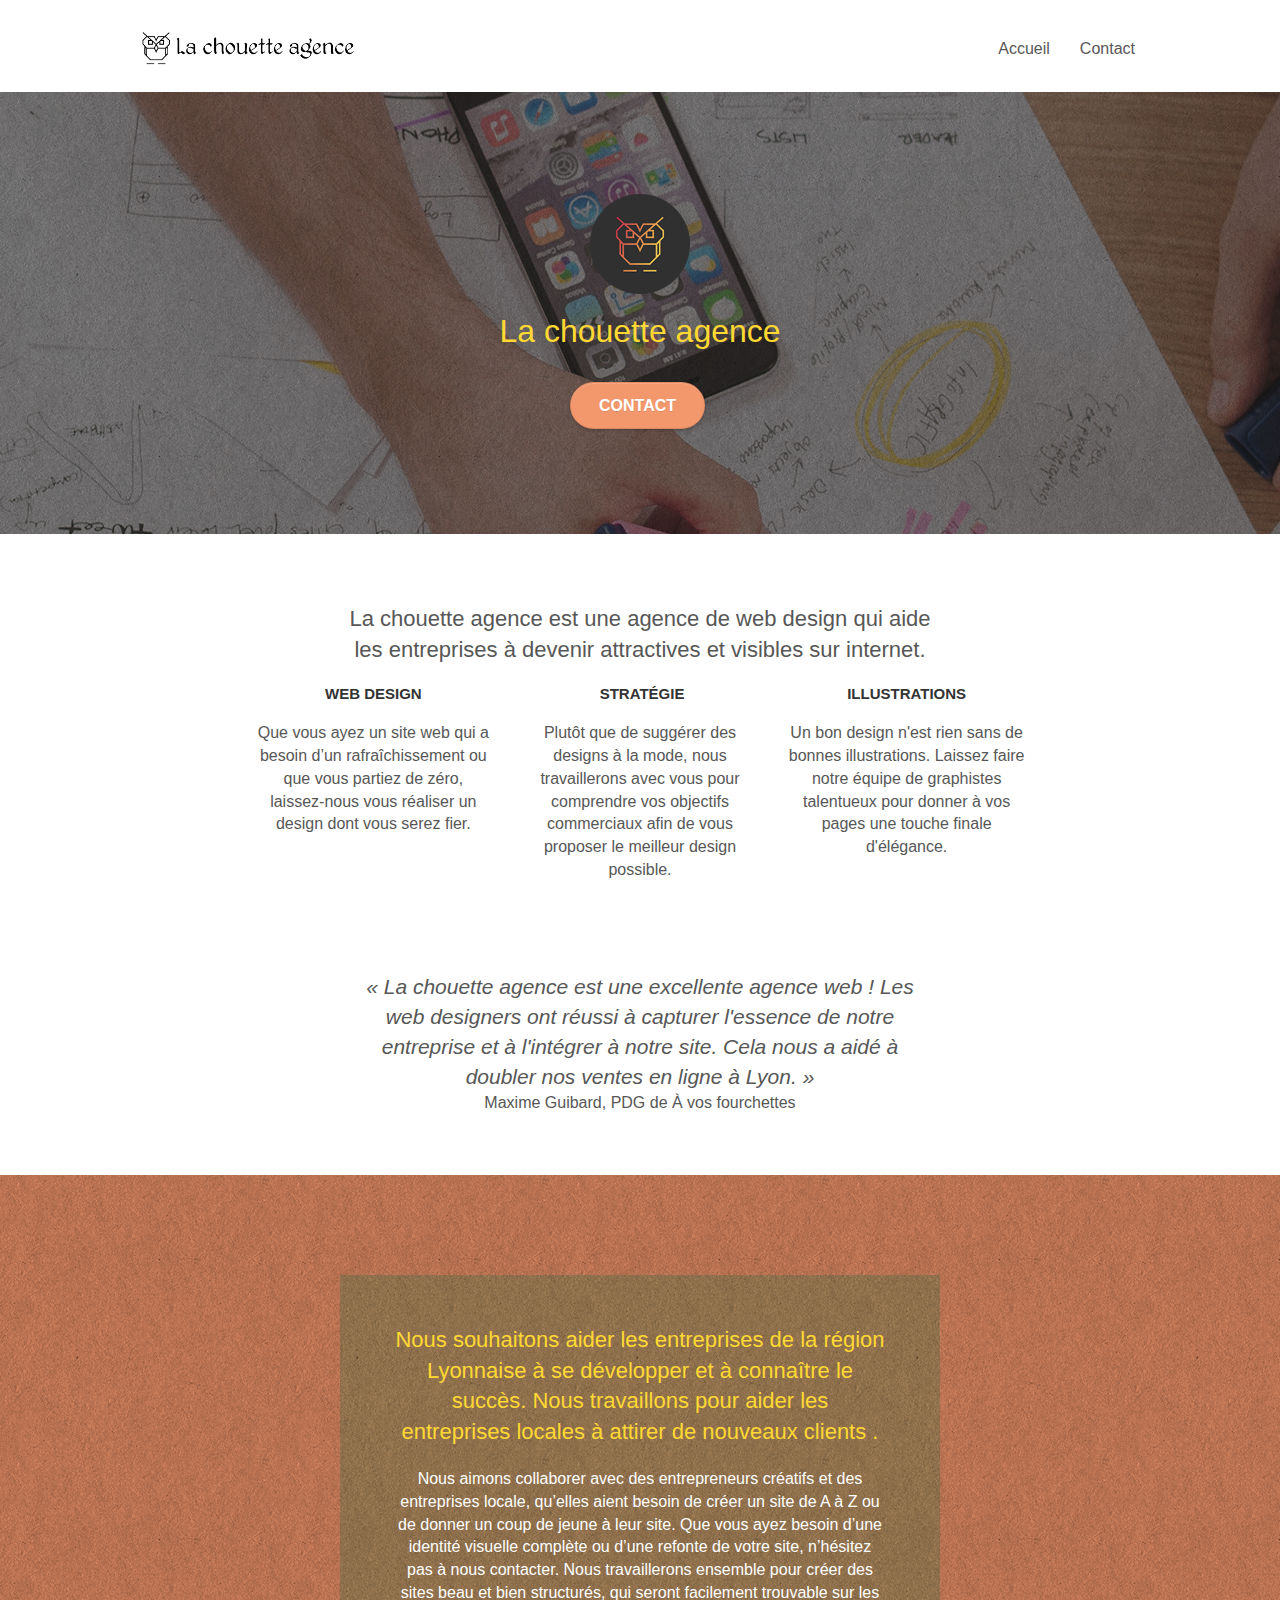
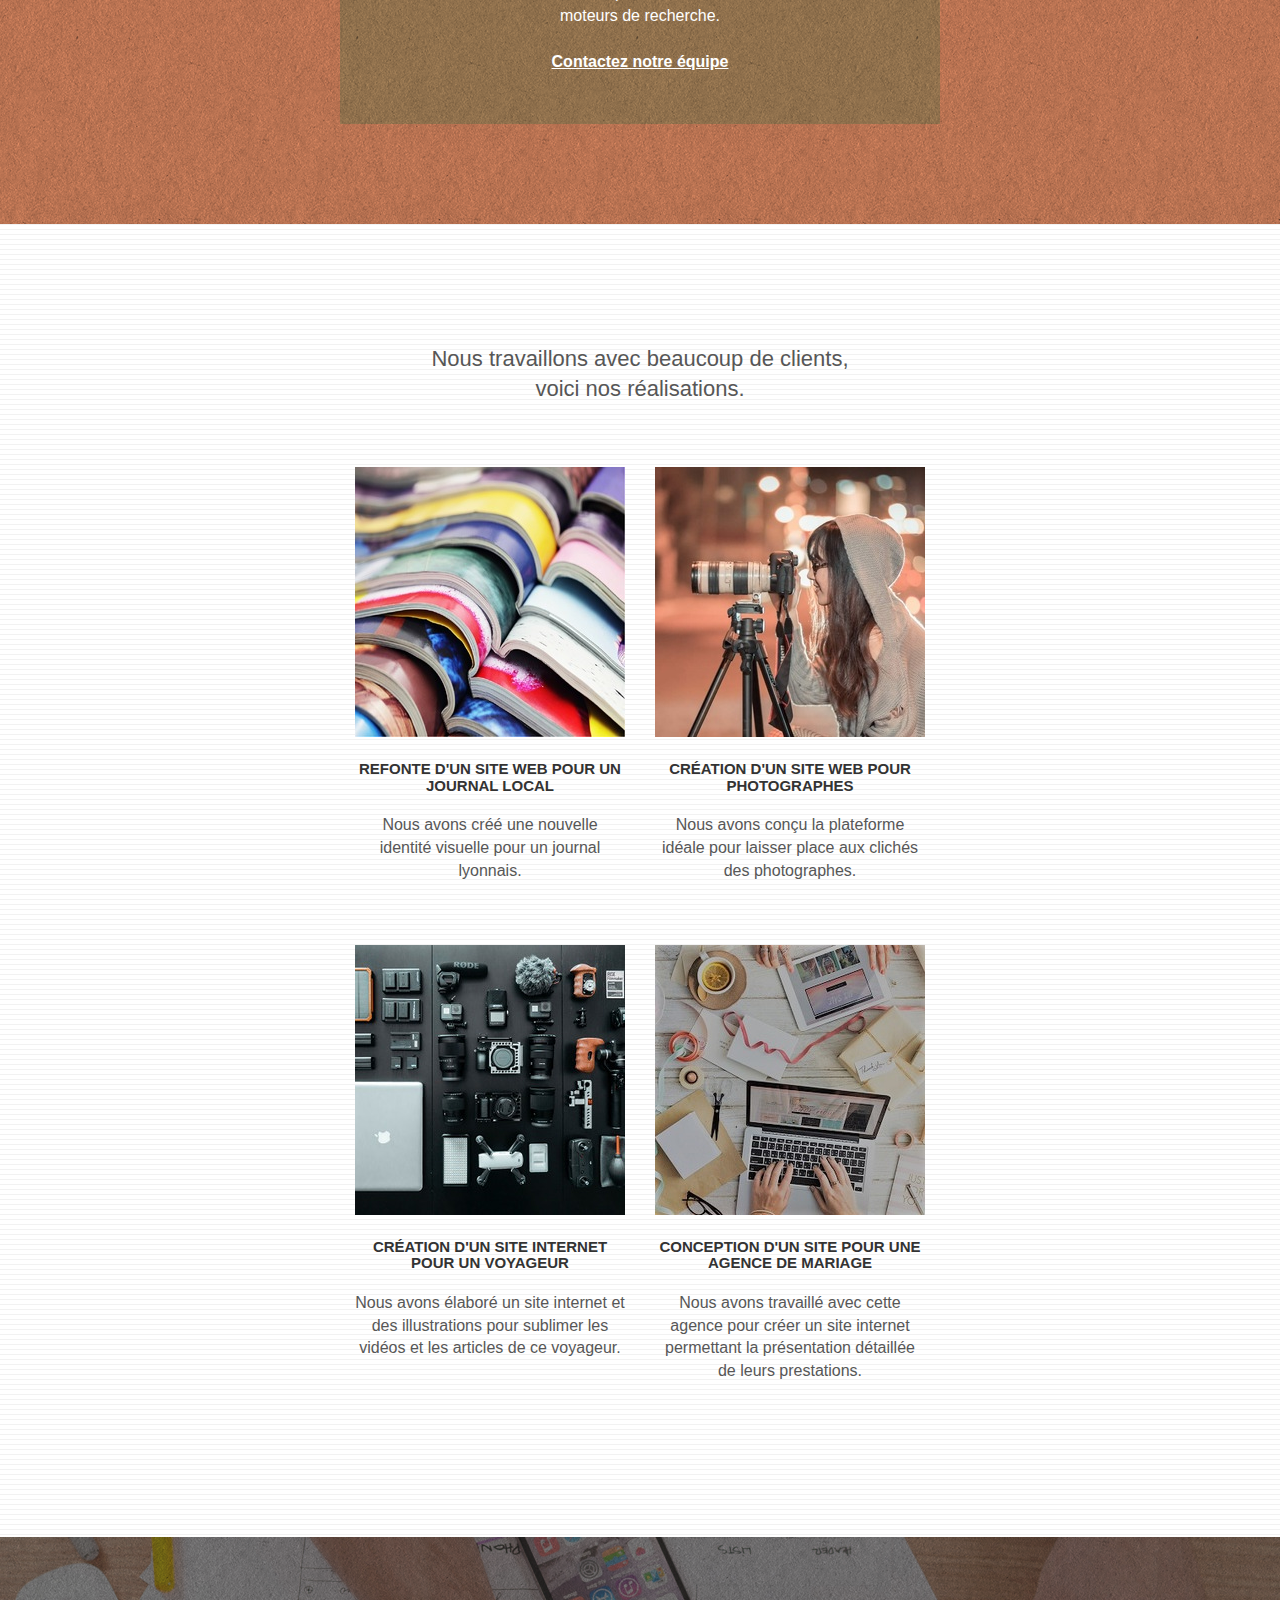
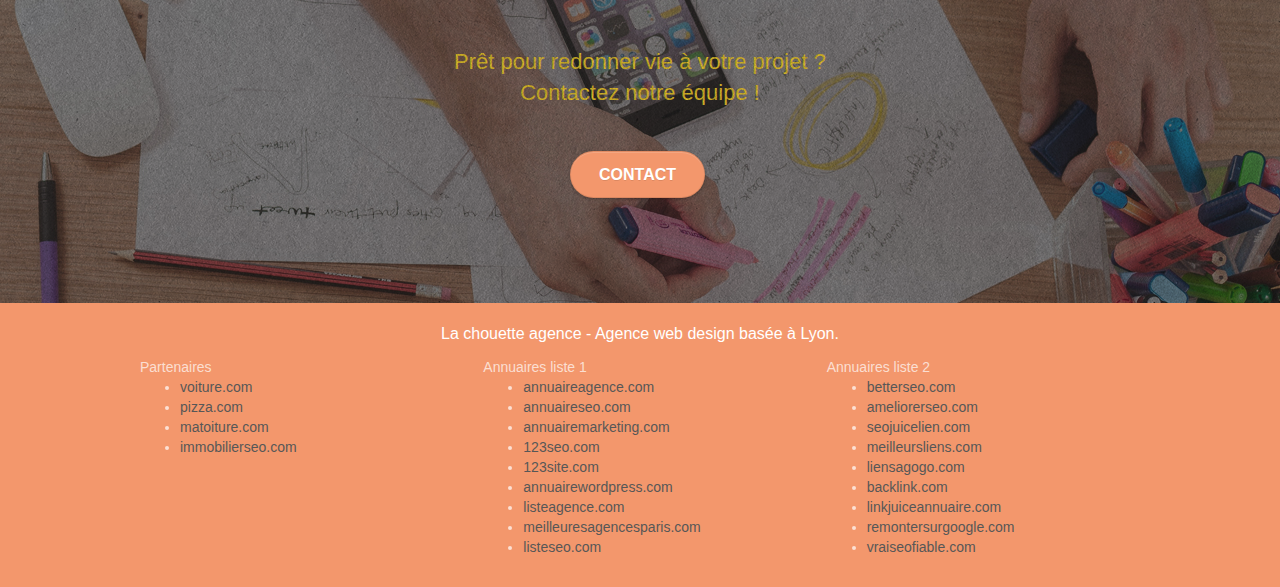
==== index.html @ 3d06c181 "Correction de diverses erreurs pour le projet" ====
<!doctype html>
<html lang="fr">
<head>
    <meta charset="utf-8">
	<meta name="keywords" content="Entreprise, Webdesign, Lyon">
    <meta name="description" content="La Chouette Agence, Entreprise de webdesign basée à Lyon, s'occupe d'aider votre entreprise à devenir attractive et visible sur internet.">
    <meta name="viewport" content="width=device-width, initial-scale=1.0, viewport-fit=cover">
    <link rel="shortcut icon" type="image/png" href="favicon.jpg">
    
	<link rel="stylesheet" type="text/css" href="./css/bootstrap.css">
	<link rel="stylesheet" type="text/css" href="style.css">
	<link rel="stylesheet" type="text/css" href="./css/font-awesome.css">
	<link rel="stylesheet" type="text/css" href="./css/et-line.css">
	
    
	<script src="./js/jquery-2.1.0.js"></script>
	<script src="./js/bootstrap.js"></script>
    <title>Accueil - La Chouette Agence</title>

    
<!-- Analytics -->
 
<!-- Analytics END -->
    
</head>
<body>
	<!-- Principal conteneur -->
	<div class="page-container">
		
		<!-- bloc-0 -->
		<div class="bloc bgc-white l-bloc " id="bloc-0">
			<div class="container bloc-sm">

				<nav class="navbar row">
					<div class="navbar-header">
						<a class="navbar-brand" href="index.html"><img src="img/la-chouette-agence.png" alt="Image représentant la Chouette Agence" height="40" /></a>
						<button id="nav-toggle" type="button" class="ui-navbar-toggle navbar-toggle" data-toggle="collapse" data-target=".navbar-1">
							<span class="sr-only">Toggle navigation</span><span class="icon-bar"></span><span class="icon-bar"></span><span class="icon-bar"></span>
						</button>
					</div>
					<div class="collapse navbar-collapse navbar-1 special-dropdown-nav">
						<ul class="site-navigation nav navbar-nav">
							<li>
								<a href="index.html">Accueil</a>
							</li>
							<li>
								<a href="contact.html">Contact</a>
							</li>
						</ul>
					</div>
				</nav>
			</div>
		</div>
		<!-- bloc-0 END -->

		<!-- bloc-1-presentation -->
		<div class="bloc bgc-dark-slate-blue bg-banniere d-bloc bg-t-edge bloc-bg-texture texture-paper b-parallax" id="bloc-1-hero">
			<div class="container bloc-lg">
				<div class="row tight-width-whitespace">
					<div class="col-sm-12">
						<img src="img/logo.png" class="center-block image-resize-mode" width="100" alt="Logo de la-chouette-agence.fr" />
						<h1 class="text-center hero-bloc-text tc-white ">
							La chouette agence
						</h1>
						<div class="text-center">
							<a href="contact.html" class="btn btn-lg btn-clean btn-rd cta-hero btn-atomic-tangerine" id="cta-hero">Contact</a>
						</div>
					</div>
				</div>
			</div>
		</div>
		<!-- bloc-1-presentation END -->

		<!-- bloc-2-services -->
		<div class="bloc bgc-white l-bloc" id="bloc-2-services">
			<div class="container bloc-md">
				<div class="row">
					<div class="col-sm-12 text-center">
						<!-- Retirer l'image et écriture du texte à la place -->						
						<h2>
							La chouette agence est une agence de web design qui aide <br/>
							les entreprises à devenir attractives et visibles sur internet.
						</h2>
					</div>
				</div>
				<div class="row voffset-lg med-width-whitespace">
					<div class="col-sm-4">
						<div class="text-center">
							<span class="et-icon-browser sm-shadow icon-dark-slate-blue icons icon-lg"></span>
						</div>
						<h3 class="mg-md text-center">
							Web design
						</h3>
						<p class="text-center ">
							Que vous ayez un site web qui a besoin d&rsquo;un rafraîchissement ou que vous partiez de zéro, laissez-nous vous réaliser un design dont vous serez fier.
						</p>
					</div>
					<div class="col-sm-4">
						<div class="text-center">
							<span class="et-icon-presentation sm-shadow icon-dark-slate-blue icons icon-lg"></span>
						</div>
						<h3 class="mg-md text-center">
							&nbsp;Stratégie
						</h3>
						<p class="text-center ">
							Plutôt que de suggérer des designs à la mode, nous travaillerons avec vous pour comprendre vos objectifs commerciaux afin de vous proposer le meilleur design possible.<br>
						</p>
					</div>
					<div class="col-sm-4">
						<div class="text-center">
							<span class="et-icon-edit sm-shadow icon-dark-slate-blue icons icon-lg"></span>
						</div>
						<h3 class="mg-md text-center">
							Illustrations
						</h3>
						<p class="text-center ">
							Un bon design n'est rien sans de bonnes illustrations. Laissez faire notre équipe de graphistes talentueux pour donner à vos pages une touche finale d'élégance.
						</p>
					</div>
				</div>
				<div class="row voffset-lg voffset">
					<div class="col-xs-12 col-md-8 col-md-offset-2 text-center">
						<!-- Retirer l'image et écriture du texte à la place-->						
						<q class="citation">
							La chouette agence est une excellente agence web ! Les <br/>
							web designers ont réussi à capturer l'essence de notre <br/>
							entreprise et à l'intégrer à notre site. Cela nous a aidé à <br/>
							doubler nos ventes en ligne à Lyon.
						</q>
						<p class="text-center">
							Maxime Guibard, PDG de À vos fourchettes
						</p>
					</div>
				</div>
			</div>
		</div>
		<!-- bloc-2-services END -->

		<!-- bloc-3-what-i-do -->
		<div class="bloc tc-white bgc-atomic-tangerine bg-presentation d-bloc bloc-bg-texture texture-paper b-parallax" id="bloc-3-what-i-do">
			<div class="container bloc-lg">
				<div class="row tight-width-whitespace black-background">
					<div class="col-sm-12">
						<h2 class="mg-md text-center tc-white">
							Nous souhaitons aider les entreprises de la région Lyonnaise à se développer et à connaître le succès. Nous travaillons pour aider les entreprises locales à attirer de nouveaux clients .<br>
						</h2>
						<p class="text-center white">
							Nous aimons collaborer avec des entrepreneurs créatifs et des entreprises locale, qu’elles aient besoin de créer un site de A à Z ou de donner un coup de jeune à leur site. Que vous ayez besoin d’une identité visuelle complète ou d’une refonte de votre site, n’hésitez pas à nous contacter. Nous travaillerons ensemble pour créer des sites beau et bien structurés, qui seront facilement trouvable sur les moteurs de recherche. <br><br><a class="ltc-white bold-link" href="contact.html">Contactez notre équipe</a><br>
						</p>
					</div>
				</div>
			</div>
		</div>
		<!-- bloc-3-what-i-do END -->

		<!-- bloc-4-portfolio -->
		<div class="bloc bgc-white bg-lines-h2-bg bg-repeat l-bloc" id="bloc-4-portfolio">
			<div class="container bloc-lg">
				<div class="row">
					<div class="col-sm-12 text-center">
						<!-- Retirer l'image et écriture du texte à la place -->
						<h2>
							Nous travaillons avec beaucoup de clients, <br/>
							voici nos réalisations.
						</h2>						
					</div>
				</div>
				<div class="row tight-width-whitespace portfolio-row">
					<div class="col-sm-6">
						<a href="#" data-lightbox="img/journal-local.jpg" data-gallery-id="gallery-1" data-caption="Refonte d'un site web pour un journal local" data-frame="snapshot-lb"><img src="img/journal-local.jpg" class="img-responsive portfolio-thumb" alt="Refonte d'un site web pour un journal local"  /></a>
						<h3 class="mg-md text-center">
							Refonte d'un site web pour un journal local
						</h3>
						<p class="text-center">
							Nous avons créé une nouvelle identité visuelle pour un journal lyonnais.
						</p>
					</div>
					<div class="col-sm-6">
						<a href="#" data-lightbox="img/site-web-photographe.jpg" data-gallery-id="gallery-1" data-caption="Création d'un site web pour photographes" data-frame="snapshot-lb"><img src="img/site-web-photographe.jpg" class="img-responsive portfolio-thumb" alt="Création d'un site web pour photographes" /></a>
						<h3 class="mg-md text-center">
							Création d'un site web pour photographes
						</h3>
						<p class="text-center">
							Nous avons conçu la plateforme idéale pour laisser place aux clichés des photographes.
						</p>
					</div>
				</div>
				<div class="row tight-width-whitespace portfolio-row">
					<div class="col-sm-6">
						<a href="#" data-lightbox="img/site-web-voyageur.jpg" data-gallery-id="gallery-1" data-caption="Création d'un site internet pour un voyageur" data-frame="snapshot-lb"><img src="img/site-web-voyageur.jpg" class="img-responsive portfolio-thumb" alt="Création d'un site web pour voyageur"/></a>
						<h3 class="mg-md text-center">
							Création d'un site internet pour un voyageur
						</h3>
						<p class="text-center">
							Nous avons élaboré un site internet et des illustrations pour sublimer les vidéos et les articles de ce voyageur.
						</p>
					</div>
					<div class="col-sm-6">
						<a href="#" data-lightbox="img/site-web-mariage.jpg" data-gallery-id="gallery-1" data-caption="Conception d'un site pour une agence de mariage" data-frame="snapshot-lb"><img src="img/site-web-mariage.jpg" class="img-responsive portfolio-thumb" alt="Création d'un site web pour agence de mariage" /></a>
						<h3 class="mg-md text-center">
							Conception d'un site pour une agence de mariage
						</h3>
						<p class="text-center">
							Nous avons travaillé avec cette agence pour créer un site internet permettant la présentation détaillée de leurs prestations.
						</p>
					</div>
				</div>
			</div>
		</div>
		<!-- bloc-4-portfolio END -->

		<!-- bloc-5-cta -->
		<div class="bloc bgc-dark-slate-blue bg-banniere d-bloc bloc-bg-texture texture-paper" id="bloc-5-cta">
			<div class="container bloc-lg">
				<div class="row">
					<h2 class="mg-md text-center tc-white">
						Prêt pour redonner vie à votre projet ?<br>Contactez notre équipe !
					</h2>
					<div class="col-sm-12 text-center">
						<a href="contact.html" class="btn btn-atomic-tangerine btn-clean btn-rd btn-lg cta-hero">Contact</a>
					</div>
				</div>
			</div>
		</div>
		<!-- bloc-5-cta END -->

		<!-- Footer - bloc-8 -->
		<div class="bloc bgc-atomic-tangerine d-bloc" id="bloc-8">
			<div class="container bloc-sm">
				<div class="row">
					<div class="col-sm-12">
						<p class="text-center white">
							La chouette agence - Agence web design basée à Lyon.<br>
						</p>
						<div class="row row-no-gutters social">
							<div class="col-sm-3">
								<div class="text-center">
									<a class="social" href="index.html"><span class="fa fa-twitter icon-md"></span></a>
								</div>
							</div>
							<div class="col-sm-3">
								<div class="text-center">
									<a class="social" href="index.html"><span class="fa fa-facebook icon-md"></span></a>
								</div>
							</div>
							<div class="col-sm-3">
								<div class="text-center">
									<a class="social" href="index.html"><span class="fa fa-dribbble icon-md"></span></a>
								</div>
							</div>
							<div class="col-sm-3">
								<div class="text-center">
									<a class="social" href="index.html"><span class="fa fa-instagram icon-md"></span></a>
								</div>
							</div>
						</div>
						<div class="row">
							<div class="col-sm-4">
								Partenaires
									<ul>
										<li><a href="voiture.com">voiture.com</a></li>
										<li><a href="pizza.com">pizza.com</a></li>
										<li><a href="matoiture.com">matoiture.com</a></li>
										<li><a href="immobilierseo.com">immobilierseo.com</a></li>
									</ul>		
							</div>
							<div class="col-sm-4">
								Annuaires liste 1
								<ul>
									<li><a href="annuaireagence.com">annuaireagence.com</a></li>
									<li><a href="annuaireseo.com">annuaireseo.com</a></li>
									<li><a href="annuairemarketing.com">annuairemarketing.com</a></li>
									<li><a href="123seoture.com">123seo.com</a></li>
									<li><a href="123site.com">123site.com</a></li>
									<li><a href="annuairewordpress.com">annuairewordpress.com</a></li>
									<li><a href="listeagence.com">listeagence.com</a></li>
									<li><a href="meilleuresagencesparis.com">meilleuresagencesparis.com</a></li>
									<li><a href="listeseo.com">listeseo.com</a></li>
								</ul>
							</div>
							<div class="col-sm-4">
								Annuaires liste 2
								<ul>
									<li><a href="betterseo.com">betterseo.com</a></li>
									<li><a href="ameliorerseo.com">ameliorerseo.com</a></li>
									<li><a href="seojuicelien.com">seojuicelien.com</a></li>
									<li><a href="meilleursliens.com">meilleursliens.com</a></li>
									<li><a href="liensagogo.com">liensagogo.com</a></li>
									<li><a href="backlink.com">backlink.com</a></li>
									<li><a href="linkjuiceannuaire.com">linkjuiceannuaire.com</a></li>
									<li><a href="remontersurgoogle.com">remontersurgoogle.com</a></li>
									<li><a href="vraiseofiable.com">vraiseofiable.com</a></li>
								</ul>
							</div>
						</div>
					</div>
				</div>
			</div>
		</div>
		<!-- Footer - bloc-8 END -->

	</div>
	<!-- Principal conteneur END -->
	<script src="./js/blocs.js"></script>
	<script src="./js/jquery.touchSwipe.js" defer></script>
	<script src="./js/gmaps.js"></script>

</body>
</html>
---- style.css ----
body {
    margin: 0;
    padding: 0;
    background: #FFF;
    overflow-x: hidden;
    -webkit-font-smoothing: antialiased;
    -moz-osx-font-smoothing: grayscale;
}

a,
button {
    transition: all .3s ease-in-out;
    outline: none!important;
}

a:hover {
    text-decoration: none;
    cursor: pointer;
}

#page-loading-blocs-notifaction {
    position: fixed;
    top: 0;
    bottom: 0;
    width: 100%;
    z-index: 100000;
    background: #FFFFFF url("img/pageload-spinner.gif") no-repeat center center;
}

.bloc {
    width: 100%;
    clear: both;
    background: 50% 50% no-repeat;
    padding: 0 50px;
    -webkit-background-size: cover;
    -moz-background-size: cover;
    -o-background-size: cover;
    background-size: cover;
    position: relative;
}

.bloc .container {
    padding-left: 0;
    padding-right: 0;
}

.bloc-lg {
    padding: 100px 50px;
}

.bloc-md {
    padding: 50px;
}

.bloc-sm {
    padding: 20px 50px;
}

.bg-center,
.bg-l-edge,
.bg-r-edge,
.bg-t-edge,
.bg-b-edge,
.bg-tl-edge,
.bg-bl-edge,
.bg-tr-edge,
.bg-br-edge,
.bg-repeat {
    -webkit-background-size: auto!important;
    -moz-background-size: auto!important;
    -o-background-size: auto!important;
    background-size: auto!important;
}

.bg-repeat {
    background: repeat;
}

.bg-t-edge {
    background: top no-repeat;
}

.bloc-bg-texture::before {
    content: "";
    background-size: 2px 2px;
    position: absolute;
    top: 0;
    bottom: 0;
    left: 0;
    right: 0;
}

.texture-paper::before {
    background: url("img/texture-paper.png");
    background-size: 280px 280px;
}

.b-parallax {
    background-attachment: fixed;
}

.d-bloc {
    color: rgba(255, 255, 255, .7);
}

.d-bloc button:hover {
    color: rgba(255, 255, 255, .9);
}

.d-bloc .icon-round,
.d-bloc .icon-square,
.d-bloc .icon-rounded,
.d-bloc .icon-semi-rounded-a,
.d-bloc .icon-semi-rounded-b {
    border-color: rgba(255, 255, 255, .9);
}

.d-bloc .divider-h span {
    border-color: rgba(255, 255, 255, .2);
}

.d-bloc .a-btn,
.d-bloc .navbar a,
.d-bloc .navbar-brand,
.d-bloc a .icon-sm,
.d-bloc a .icon-md,
.d-bloc a .icon-lg,
.d-bloc a .icon-xl,
.d-bloc h1 a,
.d-bloc h2 a,
.d-bloc h3 a,
.d-bloc h4 a,
.d-bloc h5 a,
.d-bloc h6 a,
.d-bloc p a {
    color: rgba(255, 255, 255, .6);
}

.d-bloc .a-btn:hover,
.d-bloc .navbar a:hover,
.d-bloc .navbar-brand:hover,
.d-bloc a:hover .icon-sm,
.d-bloc a:hover .icon-md,
.d-bloc a:hover .icon-lg,
.d-bloc a:hover .icon-xl,
.d-bloc h1 a:hover,
.d-bloc h2 a:hover,
.d-bloc h3 a:hover,
.d-bloc h4 a:hover,
.d-bloc h5 a:hover,
.d-bloc h6 a:hover,
.d-bloc p a:hover {
    color: rgba(255, 255, 255, 1);
}

.d-bloc .navbar-toggle .icon-bar {
    background: rgba(255, 255, 255, 1);
}

.d-bloc .btn-wire,
.d-bloc .btn-wire:hover {
    color: rgba(255, 255, 255, 1);
    border-color: rgba(255, 255, 255, 1);
}

.d-bloc .panel {
    color: rgba(0, 0, 0, .5);
}

.d-bloc .panel button:hover {
    color: rgba(0, 0, 0, .7);
}

.d-bloc .panel icon {
    border-color: rgba(0, 0, 0, .7);
}

.d-bloc .panel .divider-h span {
    border-color: rgba(0, 0, 0, .1);
}

.d-bloc .panel .a-btn {
    color: rgba(0, 0, 0, .6);
}

.d-bloc .panel .a-btn:hover {
    color: rgba(0, 0, 0, 1);
}

.d-bloc .panel .btn-wire,
.d-bloc .panel .btn-wire:hover {
    color: rgba(0, 0, 0, .7);
    border-color: rgba(0, 0, 0, .3);
}

.d-bloc .panel,
.l-bloc {
    color: rgba(0, 0, 0, .5);
}

.d-bloc .panel button:hover,
.l-bloc button:hover {
    color: rgba(0, 0, 0, .7);
}

.l-bloc .icon-round,
.l-bloc .icon-square,
.l-bloc .icon-rounded,
.l-bloc .icon-semi-rounded-a,
.l-bloc .icon-semi-rounded-b {
    border-color: rgba(0, 0, 0, .7);
}

.d-bloc .panel .divider-h span,
.l-bloc .divider-h span {
    border-color: rgba(0, 0, 0, .1);
}

.d-bloc .panel .a-btn,
.l-bloc .a-btn,
.l-bloc .navbar a,
.l-bloc .navbar-brand,
.l-bloc a .icon-sm,
.l-bloc a .icon-md,
.l-bloc a .icon-lg,
.l-bloc a .icon-xl,
.l-bloc h1 a,
.l-bloc h2 a,
.l-bloc h3 a,
.l-bloc h4 a,
.l-bloc h5 a,
.l-bloc h6 a,
.l-bloc p a {
    color: rgba(0, 0, 0, .6);
}

.d-bloc .panel .a-btn:hover,
.l-bloc .a-btn:hover,
.l-bloc .navbar a:hover,
.l-bloc .navbar-brand:hover,
.l-bloc a:hover .icon-sm,
.l-bloc a:hover .icon-md,
.l-bloc a:hover .icon-lg,
.l-bloc a:hover .icon-xl,
.l-bloc h1 a:hover,
.l-bloc h2 a:hover,
.l-bloc h3 a:hover,
.l-bloc h4 a:hover,
.l-bloc h5 a:hover,
.l-bloc h6 a:hover,
.l-bloc p a:hover {
    color: rgba(0, 0, 0, 1);
}

.l-bloc .navbar-toggle .icon-bar {
    color: rgba(0, 0, 0, .6);
}

.d-bloc .panel .btn-wire,
.d-bloc .panel .btn-wire:hover,
.l-bloc .btn-wire,
.l-bloc .btn-wire:hover {
    color: rgba(0, 0, 0, .7);
    border-color: rgba(0, 0, 0, .3);
}

.voffset {
    margin-top: 30px;
}

.voffset-lg {
    margin-top: 80px;
}

.row-no-gutters {
    margin-right: 0;
    margin-left: 0;
}

.row.row-no-gutters > [class^="col-"],
.row.row-no-gutters > [class*=" col-"] {
    padding-right: 0;
    padding-left: 0;
}

#bloc-1-hero h1 {
    font-size: 32px;
}

.navbar {
    margin-bottom: 0;
    z-index: 1;
}

.navbar-brand {
    height: auto;
    padding: 3px 15px;
    font-size: 25px;
    font-weight: normal;
    font-weight: 600;
    line-height: 44px;
}

.navbar-brand img {
    max-height: 200px;
    margin: 0 5px 0 0;
    display: inline;
}

.navbar-brand img[src$=svg] {
    min-width: 100px;
}

.nav-center .navbar-brand img {
    margin: 0;
}

.navbar .nav {
    padding-top: 2px;
    margin-right: -16px;
    float: right;
    z-index: 1;
}

.nav > li {
    float: left;
    margin-top: 4px;
    font-size: 16px;
}

.navbar-nav .open .dropdown-menu > li > a {
    text-align: inherit;
}

.nav > li a:hover,
.nav > li a:focus {
    background: transparent;
}

.navbar-toggle {
    margin: 10px 10px 0 0;
    border: 0px;
}

.navbar-toggle:hover {
    background: transparent!important;
}

.navbar-toggle .icon-bar {
    background-color: rgba(0, 0, 0, .5);
    width: 26px;
}

.nav-invert .navbar .nav {
    float: left;
}

.nav-invert .navbar-header,
.nav-invert .navbar-brand {
    float: right;
    position: relative;
    z-index: 2;
}

@media (min-width: 768px) {
    .site-navigation {
        position: absolute;
        top: 50%;
        right: 20px;
        transform: translate(0, -50%);
        -webkit-transform: translateY(-50%);
    }
    .nav > li .dropdown-menu a,
    .nav > li .dropdown-menu a:hover {
        color: #484848;
    }
    .nav-invert .site-navigation {
        left: 0;
        right: 0;
    }
    .nav-center {
        text-align: center;
    }
    .nav-center .navbar-header {
        width: 100%;
    }
    .nav-center .navbar-header,
    .nav-center .navbar-brand,
    .nav-center .nav > li {
        float: none;
        display: inline-block;
    }
    .nav-center .site-navigation {
        position: relative;
        width: 100%;
        right: 0;
        margin-right: 0px;
        margin-top: 20px;
    }
    .nav-center.mini-nav .navbar-toggle {
        float: none;
        margin: 10px auto 0;
    }
}

.nav > li > .dropdown a {
    background: none!important;
    display: block;
    padding: 14px 15px;
}

nav .caret {
    margin: 0 5px;
}

.dropdown-menu .dropdown-menu {
    top: -8px;
    left: 100%;
}

.dropdown-menu .dropmenu-flow-right {
    top: 100%;
    left: 0;
    margin-left: -1px;
    border-top-left-radius: 0;
    border-top-right-radius: 0;
}

.dropdown-menu .dropdown span {
    border: 4px solid black;
    border-top-color: transparent;
    border-right-color: transparent;
    border-bottom-color: transparent;
    margin: 6px -5px 0 0!important;
    float: right;
}

.mg-md {
    margin-top: 10px;
    margin-bottom: 20px;
}

.mg-lg {
    margin-top: 10px;
    margin-bottom: 40px;
}

.btn {
    margin: 0 5px 5px 0;
}

.btn.pull-right {
    margin: 0 0 5px 5px;
}

.btn-d,
.btn-d:hover,
.btn-d:focus {
    color: #FFF;
    background: rgba(0, 0, 0, .3);
}

button {
    outline: none!important;
}

.btn-rd {
    border-radius: 40px;
}

.btn-clean {
    border: 1px solid rgba(0, 0, 0, .08);
    border-bottom-color: rgba(0, 0, 0, .1);
    text-shadow: 0 1px 0 rgba(0, 0, 1, .1);
    box-shadow: 0 1px 3px rgba(0, 0, 1, .25), inset 0 1px 0 0 rgba(255, 255, 255, .15);
}

.icon-md {
    font-size: 30px!important;
}

.icon-lg {
    font-size: 60px!important;
}

.sm-shadow {
    text-shadow: 0 1px 2px rgba(0, 0, 0, .3);
}

.panel-sq,
.panel-sq .panel-heading,
.panel-sq .panel-footer {
    border-radius: 0;
}

.panel-rd {
    border-radius: 30px;
}

.panel-rd .panel-heading {
    border-radius: 29px 29px 0 0;
}

.panel-rd .panel-footer {
    border-radius: 0 0 29px 29px;
}

.form-control {
    border-color: rgba(0, 0, 0, .1);
    box-shadow: none;
}

.scrollToTop {
    width: 40px;
    height: 40px;
    position: fixed;
    bottom: 20px;
    right: 20px;
    opacity: 0;
    z-index: 500;
    transition: all .3s ease-in-out;
}

.scrollToTop span {
    margin-top: 6px;
}

.showScrollTop {
    font-size: 14px;
    opacity: 1;
}

a[data-lightbox] {
    position: relative;
    display: block;
    text-align: center;
}

a[data-lightbox]:hover::before {
    content: "+";
    font-family: "HelveticaNeue-Light", "Helvetica Neue Light", "Helvetica Neue", Helvetica, Arial;
    font-size: 32px;
    width: 50px;
    height: 50px;
    margin-left: -25px;
    border-radius: 50%;
    background: rgba(0, 0, 0, .6);
    color: #FFF;
    font-weight: 100;
    z-index: 1;
    position: absolute;
    top: 50%;
    transform: translateY(-50%);
    -webkit-transform: translateY(-50%);
}

a[data-lightbox]:hover img {
    opacity: 0.6;
    -webkit-animation-fill-mode: none;
    animation-fill-mode: none;
}

#lightbox-modal {
    display: flex;
    align-items: center;
}

#lightbox-modal .modal-dialog {
    width: 90%;
    max-width: 900px;
    margin: 0 auto 0;
}

#lightbox-modal .modal-dialog img {
    max-height: 90vh;
    margin: 0 auto;
    width: 500px;
}

.lightbox-caption {
    padding: 20px;
    color: #FFF;
    background: rgba(0, 0, 0, .5);
    /*position: absolute;
    left: 15px;
    right: 15px;
    bottom: 5px;*/
    display: flex;
    justify-content: center;
    width: 100%;
    margin-top: 15px;
}

.close-lightbox {
    color: #FFF;
    font-size: 30px;
    position: absolute;
    top: 20px;
    right: 20px;
    z-index: 20;
    background: rgba(0, 0, 0, .5);
    border: none;
    line-height: 30px;
    padding: 0 9px 5px;
    opacity: 0.3;
}

.close-lightbox:hover,
.next-lightbox:hover,
.prev-lightbox:hover {
    opacity: 1.0;
    color: #FFF;
}

.next-lightbox,
.prev-lightbox {
    font-size: 20px;
    color: rgba(255, 255, 255, .9);
    background: rgba(0, 0, 0, .5);
    transition: all .2s ease-in-out;
    position: absolute;
    top: 45%;
    z-index: 1;
    opacity: 0.4;
}

.next-lightbox {
    padding: 6px 8px 1px 13px;
    right: 25px;
}

.prev-lightbox {
    padding: 6px 13px 1px 10px;
    left: 25px;
}

/*.snapshot-lb .modal-body {
    padding-bottom: 45px;
}*/

.snapshot-lb .lightbox-caption {
    padding: 0;
    color: rgba(0, 0, 0, .5);
    background: none;
}

h1,
h2,
h3,
h4,
h5,
h6,
p,
label,
.btn,
a {
    font-family: "helvetica";
    font-weight: 400;
    color: #575757!important;
}

.container {
    max-width: 1000px;
}

.hero-bloc-text {
    font-size: 38px;
}

.hero-bloc-text-sub {
    font-size: 36px;
}

.statement-bloc-text {
    line-height: 26px;
    font-style: italic;
    font-size: 20px;
    text-align: center;
    font-weight: lighter;
    max-width: 520px;
    margin: auto auto auto auto;
}

p {
    font-size: 16px;
}

.tight-width-whitespace {
    max-width: 600px;
    margin: auto auto auto auto;
}

.h1 {
    font-size: 20px;
    font-family: "Open Sans";
}

.cta-hero {
    margin-top: 22px;
    color: #FFFFFF!important;
    text-transform: uppercase;
    padding: 12px 28px 12px 28px;
    font-size: 16px;
    font-weight: 700;
}

.social {
    /*  
        Ajout de 
        display : flex
        justify-content: space-evenly
    */
    display: flex;
    justify-content: space-evenly;
    max-width: 400px;
    margin: auto auto auto auto;
}
/*
    Ajout de la classe css "citation" ainsi que
    font-style: italic;
    font-size: 21px;
*/
.citation {
    font-style: italic;
    font-size: 21px;
    color: #575757;
}

h2 {
    font-size: 22px;
    line-height: 1.4em;
}

h3 {
    font-size: 15px;
    text-transform: uppercase;
    font-weight: 700;
    color: #333333!important;
}

.med-width-whitespace {
    max-width: 800px;
    margin: auto auto auto auto;
    box-shadow: 0px 0px 0px #000000;
}

h1 {
    color: #333333!important;
}

h4 {
    color: #333333!important;
}

.icons {
    margin-bottom: 14px;
    margin-top: 24px;
}

.white {
    color: #FFFFFF!important;
}

.portfolio-thumb {
    margin-bottom: 24px;
}

.portfolio-row {
    margin-bottom: 44px;
    margin-top: 50px;
}

.avatar {
    box-shadow: 0px 4px 9px rgba(0, 0, 0, 0.3);
}

.black-background {
    background-color: rgba(165, 147, 99, 0.7);
    padding: 40px 40px 40px 40px;
}

.bold-link {
    font-size: 16px;
    font-weight: 900;
    text-decoration: underline!important;
}

.bgc-white {
    background-color: #FFFFFF;
}

.bgc-dark-slate-blue {
    background-color: #364577;
}

.bgc-atomic-tangerine {
    background-color: #F3976C;
}

.tc-white {
    color: #ffd932!important;
}

.btn-atomic-tangerine {
    background: #F3976C;
    color: #FFFFFF!important;
}

.btn-atomic-tangerine:hover {
    background: #c27956!important;
    color: #FFFFFF!important;
}

.ltc-white {
    color: #FFFFFF!important;
}

.ltc-white:hover {
    color: #cccccc!important;
}

.ltc-atomic-tangerine {
    color: #F3976C!important;
}

.ltc-atomic-tangerine:hover {
    color: #c27956!important;
}

.icon-dark-slate-blue {
    color: #364577!important;
    border-color: #364577!important;
}

.bg-dots-bg {
    background-image: url("img/dots-bg.png");
}

.bg-lines-h2-bg {
    background-image: url("img/lines-h2-bg.png");
}

.bg-banniere {
    background-image: url("img/la-chouette-agence-banniere.jpg");
}

.bg-presentation {
    background-image: url("img/image-de-presentation.jpg");
}

@media (max-width: 1024px) {
    .bloc {
        padding-left: 20px;
        padding-right: 20px;
    }
    .bloc.full-width-bloc,
    .bloc-tile-2.full-width-bloc .container,
    .bloc-tile-3.full-width-bloc .container,
    .bloc-tile-4.full-width-bloc .container {
        padding-left: 0;
        padding-right: 0;
    }
}

@media (max-width: 992px) and (min-width: 768px) {
    .navbar .nav {
        max-width: 80%
    }
    .nav-center.navbar .nav {
        max-width: 100%
    }
}

@media only screen and (min-width: 768px) and (max-width: 1024px) and (orientation: landscape) {
    .b-parallax {
        background-attachment: scroll;
    }
}

@media only screen and (min-width: 1024px) and (max-width: 1366px) and (-webkit-min-device-pixel-ratio: 1.5) {
    .b-parallax {
        background-attachment: scroll;
    }
}

@media (max-width: 991px) {
    .container {
        width: 100%;
    }
    .b-parallax {
        background-attachment: scroll;
    }
    .page-container,
    #hero-bloc {
        overflow-x: hidden;
        position: relative;
    }
    .bloc {
        padding-left: env(safe-area-inset-left);
        padding-right: env(safe-area-inset-right);
    }
    .bloc-group,
    .bloc-group .bloc {
        display: block;
        width: 100%;
    }
    .bloc-fill-screen .fill-bloc-top-edge,
    .bloc-fill-screen .fill-bloc-bottom-edge {
        padding: 0 20px;
        padding-left: env(safe-area-inset-left);
        padding-right: env(safe-area-inset-right);
    }
}

@media (max-width: 767px) {
    .page-container {
        overflow-x: hidden;
        position: relative;
    }
    h1,
    h2,
    h3,
    h4,
    h5,
    h6,
    p,
    #disqus_thread {
        padding-left: 10px!important;
        padding-right: 10px!important;
    }
    .b-parallax {
        background-attachment: scroll;
    }
    .navbar .nav {
        padding-top: 0;
        border-top: 1px solid rgba(0, 0, 0, .2);
        float: none!important;
    }
    .navbar.row {
        margin-left: 0;
        margin-right: 0;
    }
    .site-navigation {
        position: inherit;
        transform: none;
        -webkit-transform: none;
        -ms-transform: none;
    }
    .nav > li {
        margin-top: 0;
        border-bottom: 1px solid rgba(0, 0, 0, .1);
        background: rgba(0, 0, 0, .05);
        text-align: left;
        padding-left: 15px;
        width: 100%;
    }
    .nav > li:hover {
        background: rgba(0, 0, 0, .08);
    }
    .dropdown .dropdown a .caret {
        float: none;
        margin: 5px 0 0 10px!important;
        border: 4px solid black;
        border-bottom-color: transparent;
        border-right-color: transparent;
        border-left-color: transparent;
    }
    #hero-bloc .navbar .nav {
        background: rgba(0, 0, 0, .8);
    }
    #hero-bloc .navbar .nav a {
        color: rgba(255, 255, 255, .6);
    }
    .hero {
        padding: 50px 0;
    }
    .hero-nav {
        left: -1px;
        right: -1px;
    }
    .navbar-collapse {
        padding: 0;
        overflow-x: hidden;
        -webkit-box-shadow: none;
        box-shadow: none;
    }
    .navbar-brand img {
        max-height: 40px;
        width: auto;
    }
    .nav-invert .navbar-header {
        float: none;
        width: 100%;
    }
    .nav-invert .navbar-toggle {
        float: left;
        margin-left: 10px;
    }
    .bloc {
        padding-left: 0;
        padding-right: 0;
    }
    .bloc-xxl,
    .bloc-xl,
    .bloc-lg {
        padding: 40px 0;
    }
    .bloc-sm,
    .bloc-md {
        padding-left: 0;
        padding-right: 0;
    }
    .bloc-tile-2 .container,
    .bloc-tile-3 .container,
    .bloc-tile-4 .container,
    .bloc-fill-screen .fill-bloc-top-edge,
    .bloc-fill-screen .fill-bloc-bottom-edge {
        padding-left: 0;
        padding-right: 0;
    }
    .a-block {
        padding: 0 10px;
    }
    /*
    Ajout du css afin de centrer les images en version mobile
    */
    #bloc-4-portfolio img{
        margin: auto;
    }
    .btn-dwn {
        display: none;
    }
    .voffset {
        margin-top: 5px;
    }
    .voffset-md {
        margin-top: 20px;
    }
    .voffset-lg {
        margin-top: 30px;
    }
    form {
        padding: 5px;
    }
    .close-lightbox {
        display: inline-block;
    }
    .blocsapp-device-iphone5 {
        background-size: 216px 425px;
        padding-top: 60px;
        width: 216px;
        height: 425px;
    }
    .blocsapp-device-iphone5 img {
        width: 180px;
        height: 320px;
    }
}

@media (max-width: 400px) {
    .bloc {
        padding-left: 0;
        padding-right: 0;
    }
}

@media (max-width: 767px) {
    .bloc-mob-center-text {
        text-align: center;
    }
}
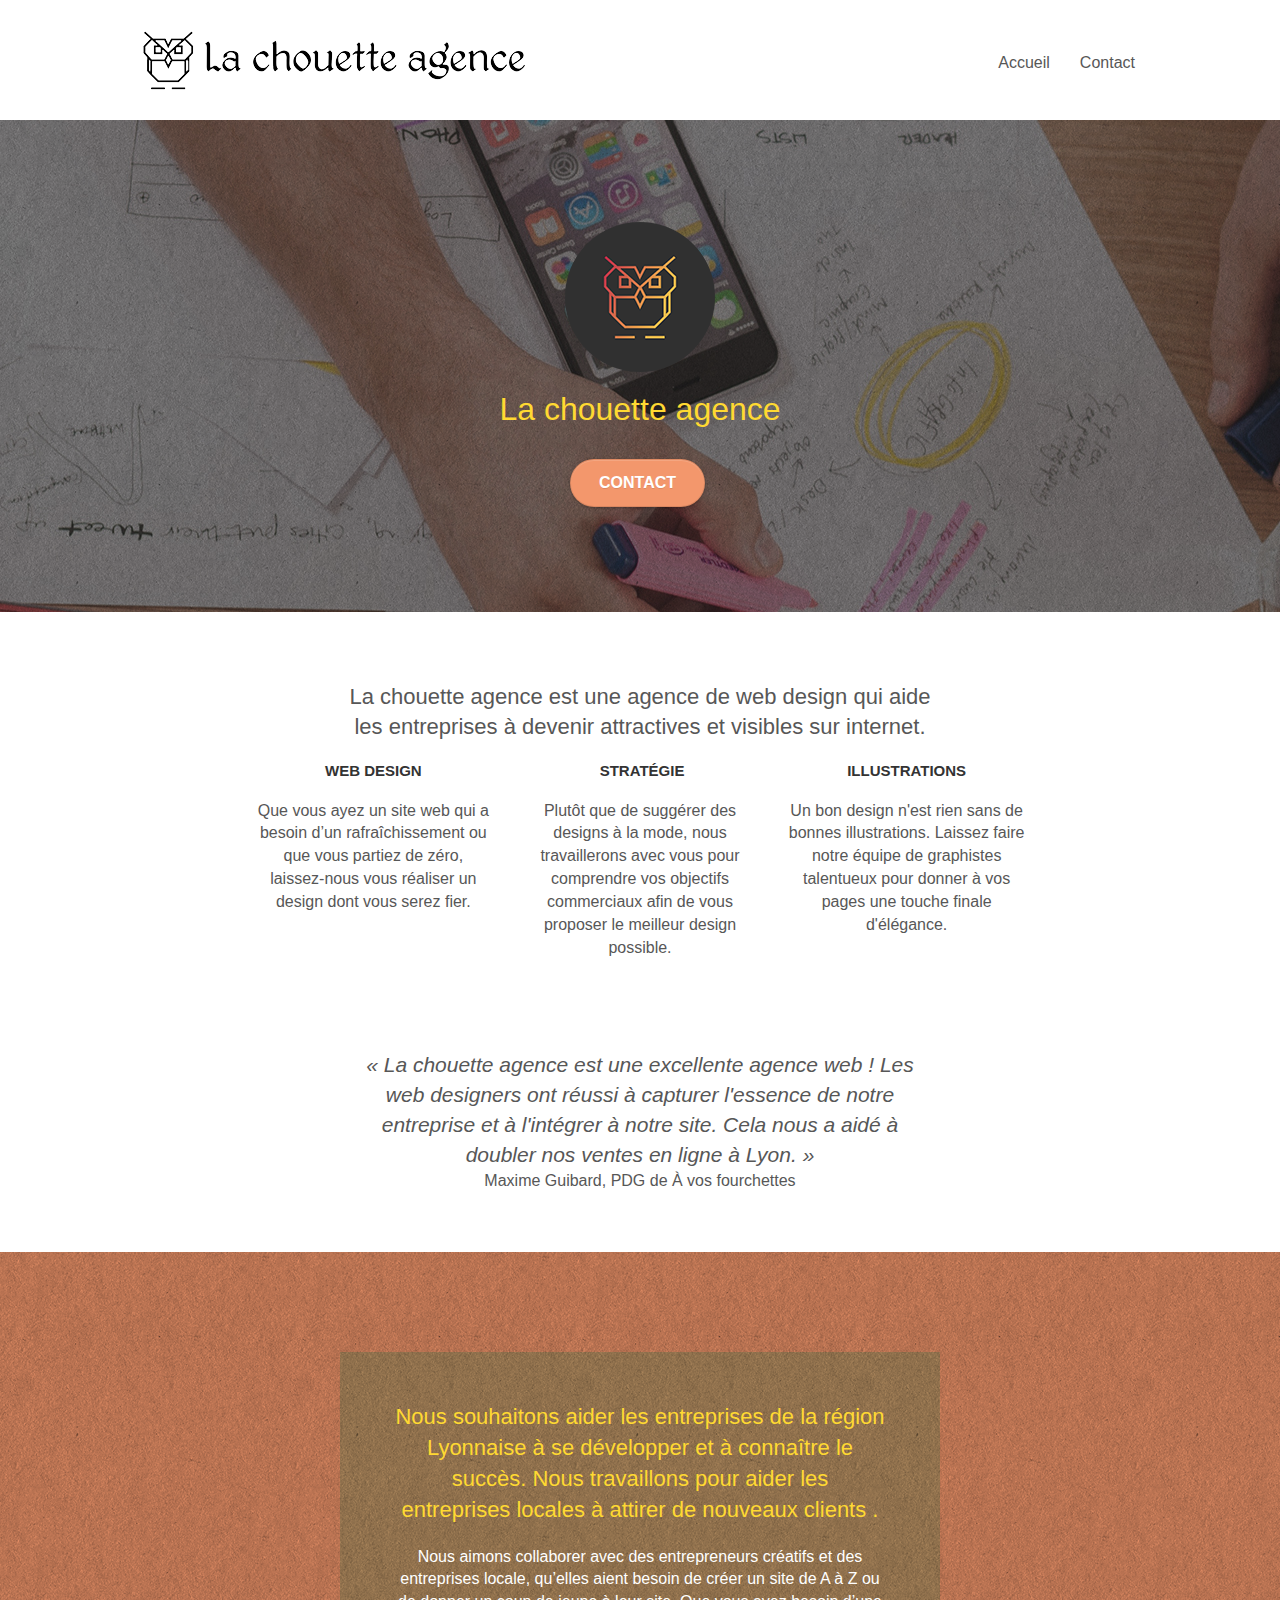
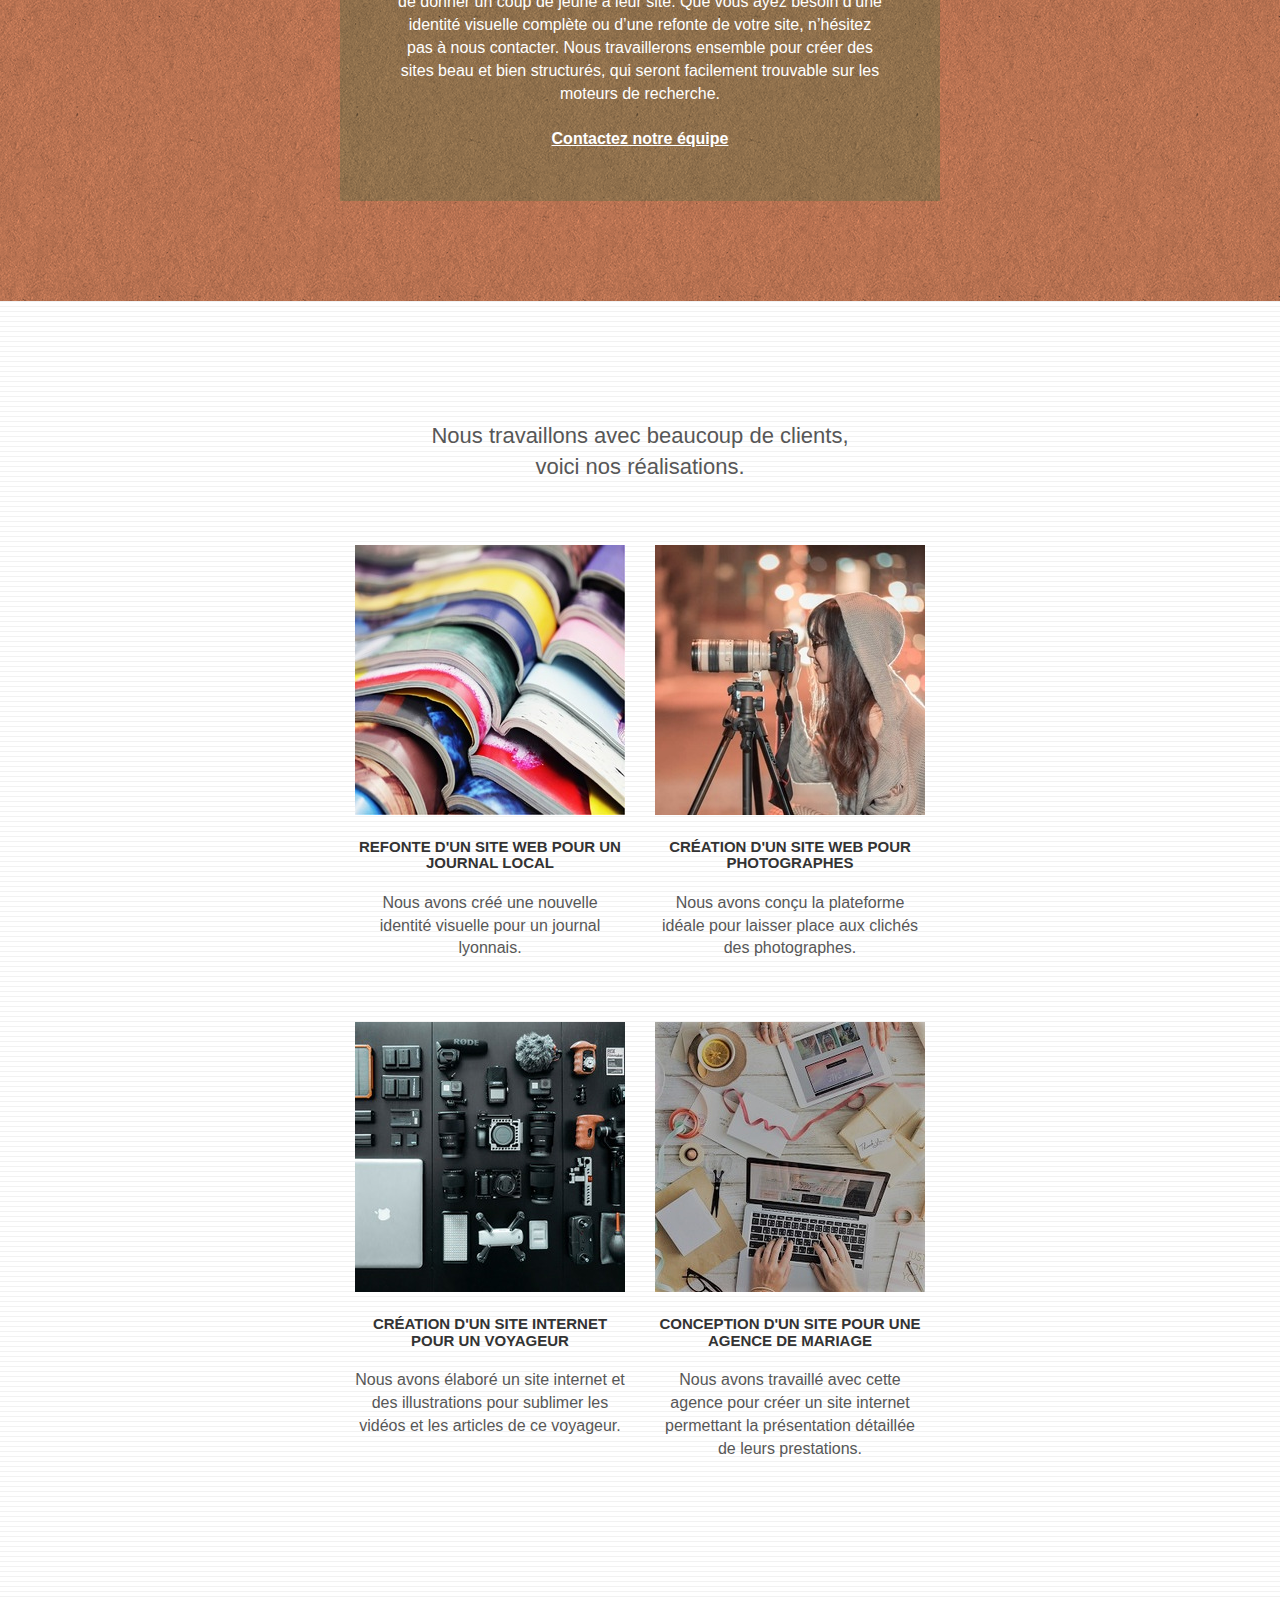
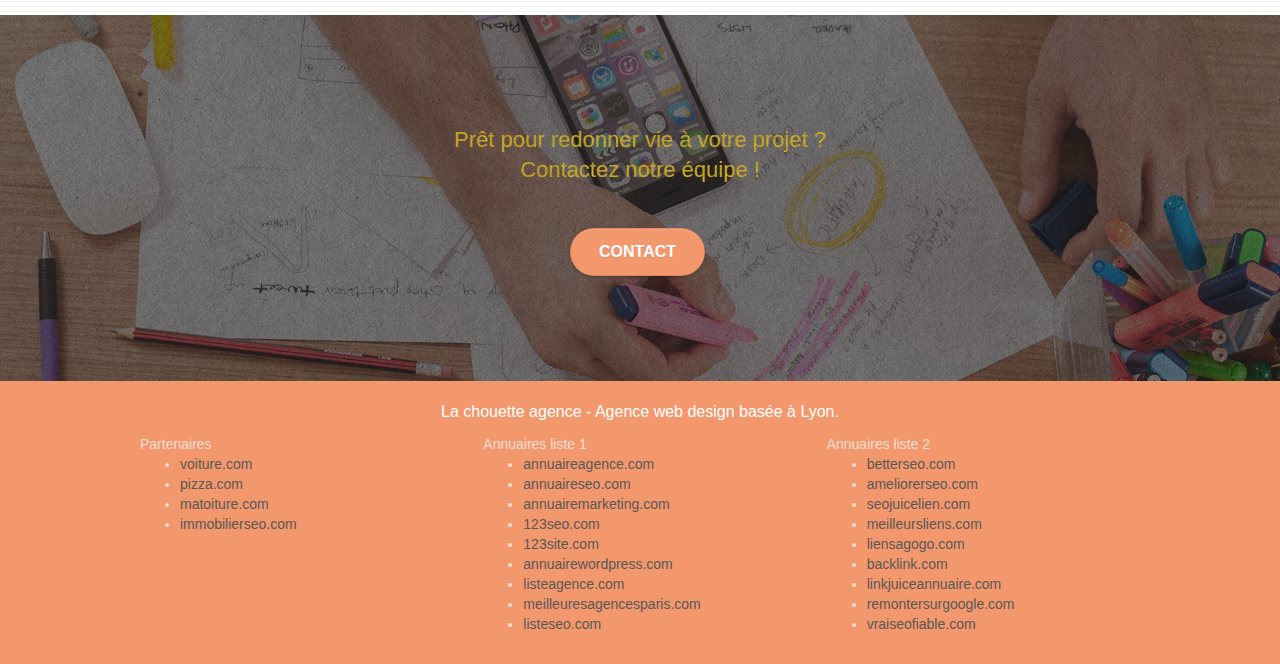
==== commit abee1715: "Merge pull request #3 from NelerkaDev/Correction" ====
--- a/index.html
+++ b/index.html
@@ -33,9 +33,14 @@
 
 				<nav class="navbar row">
 					<div class="navbar-header">
-						<a class="navbar-brand" href="index.html"><img src="img/la-chouette-agence.png" alt="Image représentant la Chouette Agence" height="40" /></a>
+						<a class="navbar-brand" href="index.html">
+							<img src="img/la-chouette-agence.png" alt="Image représentant la Chouette Agence" />
+						</a>
 						<button id="nav-toggle" type="button" class="ui-navbar-toggle navbar-toggle" data-toggle="collapse" data-target=".navbar-1">
-							<span class="sr-only">Toggle navigation</span><span class="icon-bar"></span><span class="icon-bar"></span><span class="icon-bar"></span>
+							<span class="sr-only">Toggle navigation</span>
+							<span class="icon-bar"></span>
+							<span class="icon-bar"></span>
+							<span class="icon-bar"></span>
 						</button>
 					</div>
 					<div class="collapse navbar-collapse navbar-1 special-dropdown-nav">
@@ -58,7 +63,7 @@
 			<div class="container bloc-lg">
 				<div class="row tight-width-whitespace">
 					<div class="col-sm-12">
-						<img src="img/logo.png" class="center-block image-resize-mode" width="100" alt="Logo de la-chouette-agence.fr" />
+						<img src="img/logo.png" class="center-block image-resize-mode" alt="Logo de la-chouette-agence.fr" />
 						<h1 class="text-center hero-bloc-text tc-white ">
 							La chouette agence
 						</h1>
@@ -167,7 +172,9 @@
 				</div>
 				<div class="row tight-width-whitespace portfolio-row">
 					<div class="col-sm-6">
-						<a href="#" data-lightbox="img/journal-local.jpg" data-gallery-id="gallery-1" data-caption="Refonte d'un site web pour un journal local" data-frame="snapshot-lb"><img src="img/journal-local.jpg" class="img-responsive portfolio-thumb" alt="Refonte d'un site web pour un journal local"  /></a>
+						<a href="#" data-lightbox="img/journal-local.jpg" data-gallery-id="gallery-1" data-caption="Refonte d'un site web pour un journal local" data-frame="snapshot-lb">
+							<img src="img/journal-local.jpg" class="img-responsive portfolio-thumb" alt="Refonte d'un site web pour un journal local"  />
+						</a>
 						<h3 class="mg-md text-center">
 							Refonte d'un site web pour un journal local
 						</h3>
@@ -176,7 +183,9 @@
 						</p>
 					</div>
 					<div class="col-sm-6">
-						<a href="#" data-lightbox="img/site-web-photographe.jpg" data-gallery-id="gallery-1" data-caption="Création d'un site web pour photographes" data-frame="snapshot-lb"><img src="img/site-web-photographe.jpg" class="img-responsive portfolio-thumb" alt="Création d'un site web pour photographes" /></a>
+						<a href="#" data-lightbox="img/site-web-photographe.jpg" data-gallery-id="gallery-1" data-caption="Création d'un site web pour photographes" data-frame="snapshot-lb">
+							<img src="img/site-web-photographe.jpg" class="img-responsive portfolio-thumb" alt="Création d'un site web pour photographes" />
+						</a>
 						<h3 class="mg-md text-center">
 							Création d'un site web pour photographes
 						</h3>
@@ -187,7 +196,9 @@
 				</div>
 				<div class="row tight-width-whitespace portfolio-row">
 					<div class="col-sm-6">
-						<a href="#" data-lightbox="img/site-web-voyageur.jpg" data-gallery-id="gallery-1" data-caption="Création d'un site internet pour un voyageur" data-frame="snapshot-lb"><img src="img/site-web-voyageur.jpg" class="img-responsive portfolio-thumb" alt="Création d'un site web pour voyageur"/></a>
+						<a href="#" data-lightbox="img/site-web-voyageur.jpg" data-gallery-id="gallery-1" data-caption="Création d'un site internet pour un voyageur" data-frame="snapshot-lb">
+							<img src="img/site-web-voyageur.jpg" class="img-responsive portfolio-thumb" alt="Création d'un site web pour voyageur"/>
+						</a>
 						<h3 class="mg-md text-center">
 							Création d'un site internet pour un voyageur
 						</h3>
@@ -196,7 +207,9 @@
 						</p>
 					</div>
 					<div class="col-sm-6">
-						<a href="#" data-lightbox="img/site-web-mariage.jpg" data-gallery-id="gallery-1" data-caption="Conception d'un site pour une agence de mariage" data-frame="snapshot-lb"><img src="img/site-web-mariage.jpg" class="img-responsive portfolio-thumb" alt="Création d'un site web pour agence de mariage" /></a>
+						<a href="#" data-lightbox="img/site-web-mariage.jpg" data-gallery-id="gallery-1" data-caption="Conception d'un site pour une agence de mariage" data-frame="snapshot-lb">
+							<img src="img/site-web-mariage.jpg" class="img-responsive portfolio-thumb" alt="Création d'un site web pour agence de mariage" />
+						</a>
 						<h3 class="mg-md text-center">
 							Conception d'un site pour une agence de mariage
 						</h3>
@@ -235,22 +248,30 @@
 						<div class="row row-no-gutters social">
 							<div class="col-sm-3">
 								<div class="text-center">
-									<a class="social" href="index.html"><span class="fa fa-twitter icon-md"></span></a>
+									<a class="social" href="index.html">
+										<span class="fa fa-twitter icon-md"></span>
+									</a>
 								</div>
 							</div>
 							<div class="col-sm-3">
 								<div class="text-center">
-									<a class="social" href="index.html"><span class="fa fa-facebook icon-md"></span></a>
+									<a class="social" href="index.html">
+										<span class="fa fa-facebook icon-md"></span>
+									</a>
 								</div>
 							</div>
 							<div class="col-sm-3">
 								<div class="text-center">
-									<a class="social" href="index.html"><span class="fa fa-dribbble icon-md"></span></a>
+									<a class="social" href="index.html">
+										<span class="fa fa-dribbble icon-md"></span>
+									</a>
 								</div>
 							</div>
 							<div class="col-sm-3">
 								<div class="text-center">
-									<a class="social" href="index.html"><span class="fa fa-instagram icon-md"></span></a>
+									<a class="social" href="index.html">
+										<span class="fa fa-instagram icon-md"></span>
+									</a>
 								</div>
 							</div>
 						</div>
@@ -301,9 +322,9 @@
 
 	</div>
 	<!-- Principal conteneur END -->
-	<script src="./js/blocs.js"></script>
-	<script src="./js/jquery.touchSwipe.js" defer></script>
-	<script src="./js/gmaps.js"></script>
+	<script defer src="./js/blocs.js"></script>
+	<script defer src="./js/jquery.touchSwipe.js" defer></script>
+	<script defer src="./js/gmaps.js"></script>
 
 </body>
 </html>
